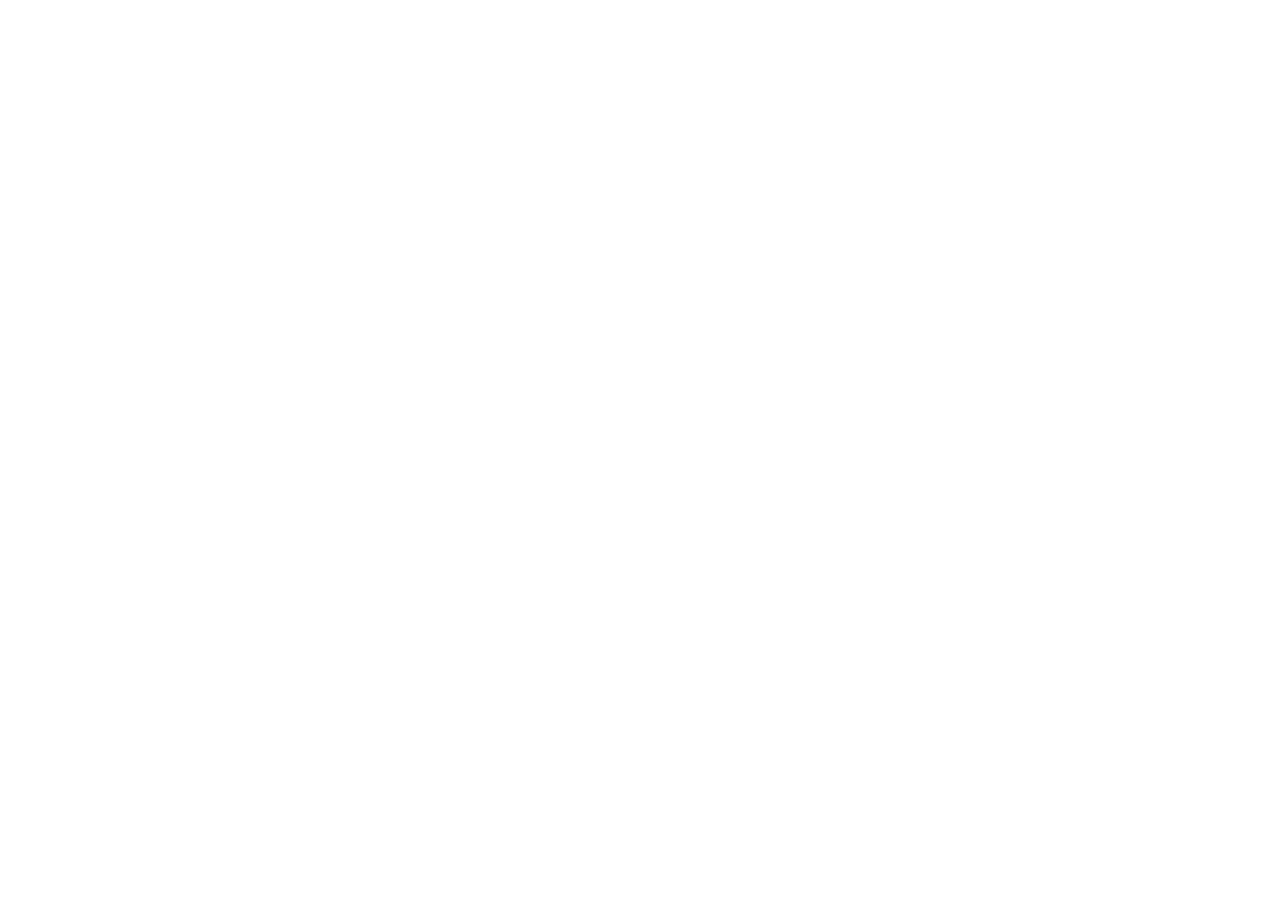
==== index.html @ b864f123 "Update index.html" ====
<!DOCTYPE html>
<html lang="en">
  <head>
    <meta charset="UTF-8" />
    <meta name="viewport" content="width=device-width, initial-scale=1.0" />
    <meta http-equiv="X-UA-Compatible" content="ie=edge" />
    <title>Feliz um ano :)</title>
    <link
      rel="stylesheet"
    />
    <link rel="shortcut icon" type="image/png" href="./img/heart.svg" />
    <link rel="stylesheet" href="style/style.css" />
  </head>

  <body>
    <div class="container">
      <div class="one">
        <h1 class="one">
          Oie
          <span id="name">Karol</span>
        </h1>
        <p class="two" id="greetingText">Te amo!</p>
      </div>
      <div class="three">
        <p>Feliz um ano!!! :D</p>
      </div>
      <div class="four">
        <div class="text-box">
          <p class="hbd-chatbox">
           Feliz um ano!! Yay! Te amo e bla bla bla
          </p>
          <p class="fake-btn">Send</p>
        </div>
      </div>
      <div class="five">
        <p class="idea-1">Era isso que eu ia fazer.</p>
        <p class="idea-2">Mas ai eu pensei melhor.</p>
        <p class="idea-3">
          E decidi que eu tinha que fazer algo <strong>especial</strong>.
        </p>
        <p class="idea-4">Porque,</p>
        <p class="idea-5">
          Você é especial né
          <span>:)</span>
        </p>
        <p class="idea-6">
          <span>E</span>
          <span>N</span>
          <span>T</span>
          <span>Ã</span>
          <span>O</span>
        </p>
      </div>
      <div class="six">
        <img src="img/ft.jpeg" alt="" class = "girl-dp" id="imagePath" />
        <div class="wish">
          <h3 class="wish-hbd">Feliz um ano, vida</h3>
          <h5 id="wishText">kuch kuch</h5>
        </div>
      </div>
      <div class="seven">
        <div class="baloons">
          <img src="img/balloon.svg" alt="" />
          <!-- <img src="img/music-note.svg" alt="" /> -->
          <img src="img/smiling.svg" />
          <img src="img/heart.svg" />
          <!-- <img src="img/happy.svg" alt="" /> -->
          <img src="img/balloon.svg" alt="" />
          <!-- <img src="img/music-note.svg" alt="" /> -->
          <!-- <img src="img/smiling.svg" /> -->
          <img src="img/heart.svg" />
          <img src="img/balloon.svg" alt="" />
          <img src="img/music-note.svg" alt="" />
          <img src="img/heart.svg" />
          <img src="img/balloon.svg" alt="" />
          <!-- <img src="img/music-note.svg" alt="" /> -->
          <!-- <img src="img/smiling.svg" /> -->
          
          <img src="img/heart.svg" />
          <img src="img/balloon.svg" alt="" />
          <img src="img/heart.svg" />
          <img src="img/heart.svg" />
          <img src="img/music-note.svg" alt="" />
          <img src="img/smiling.svg" />
         
          <img src="img/happy.svg" alt="" />
          <img src="img/balloon.svg" alt="" />
          <img src="img/heart.svg" />
          <!-- <img src="img/music-note.svg" alt="" /> -->
          <!-- <img src="img/heart.svg" />
          
          <img src="img/happy.svg" alt="" />
          <img src="img/balloon.svg" alt="" />
          <img src="img/music-note.svg" alt="" /> -->
          <img src="img/smiling.svg" />
          <!-- <img src="img/heart.svg" /> -->
          <!-- <img src="img/happy.svg" alt="" /> -->
        </div>
      </div>
      <div class="eight">
        <svg viewBox="0 0 40 40" xmlnssvg/heart.svg.org/2000/svg">
        <circle cx="20" cy="20" r="20" />
      </svg>
        <svg viewBox="0 0 40 40" xmlns="http://www.w3.org/2000/svg">
          <circle cx="20" cy="20" r="20" />
        </svg>
        <svg viewBox="0 0 40 40" xmlns="http://www.w3.org/2000/svg">
          <circle cx="20" cy="20" r="20" />
        </svg>
        <svg viewBox="0 0 40 40" xmlns="http://www.w3.org/2000/svg">
          <circle cx="20" cy="20" r="20" />
        </svg>
        <svg viewBox="0 0 40 40" xmlns="http://www.w3.org/2000/svg">
          <circle cx="20" cy="20" r="20" />
        </svg>
        <svg viewBox="0 0 40 40" xmlns="http://www.w3.org/2000/svg">
          <circle cx="20" cy="20" r="20" />
        </svg>
        <svg viewBox="0 0 40 40" xmlns="http://www.w3.org/2000/svg">
          <circle cx="20" cy="20" r="20" />
        </svg>
        <svg viewBox="0 0 40 40" xmlns="http://www.w3.org/2000/svg">
          <circle cx="20" cy="20" r="20" />
        </svg>
        <svg viewBox="0 0 40 40" xmlns="http://www.w3.org/2000/svg">
          <circle cx="20" cy="20" r="20" />
        </svg>
      </div>
      <div class="nine">
        <p>Óbvio que o presente tinha que ser esse né.</p>
      <!--  <p id="replay">Or click, if you want to watch it again.</p>-->
         <p>  <a href="letter.html">Clique aqui &#128525 &#128151 </a>. </p>

        <p class="last-smile">:)</p>
      </div>
    </div>
  </body>

  <script src="https://unpkg.com/babel-standalone@6/babel.min.js"></script>
  <script src="https://cdnjs.cloudflare.com/ajax/libs/gsap/1.20.3/TweenMax.min.js"></script>
  <script type="text/babel" src="script/main.js"></script>
</html>
---- style/style.css ----
html {
  box-sizing: border-box;
}

body {
  margin: 0;
  font-family: "Work Sans", sans-serif;
}

.container {
  height: 100vh;
  width: 100vh;
  margin: 0 auto;
  text-align: center;
  visibility: hidden;
  position: relative;
  overflow: hidden;
}

.container div.six {
  top: 10vh;
  z-index: 1;
}

.container div.seven,
.container div.eight {
  width: 100vw;
  height: 100vh;
  position: fixed;
  top: 0;
}

.container > div {
  position: absolute;
  left: 0;
  right: 0;
  top: 20vh;
}

.one {
  font-size: 4.5rem;
}

.one > img {
  vertical-align: middle;
  margin-bottom: 10px;
  max-width: 100%;
  height: auto;
}

.two {
  font-size: 1.2rem;
  font-weight: lighter;
}

.three {
  font-size: 3rem;
}

.four .text-box {
  width: 600px;
  margin: 0 auto;
  border: 3px solid #aaa;
  border-radius: 5px;
  padding: 10px;
  position: relative;
}

.text-box p {
  margin: 0;
  text-align: left;
}

.text-box span {
  visibility: hidden;
}

.text-box .fake-btn {
  position: absolute;
  right: 5px;
  bottom: 5px;
  color: #fff;
  background-color: rgb(21, 161, 237);
  padding: 5px 8px;
  border-radius: 3px;
}

.five p {
  font-size: 2rem;
  position: absolute;
  left: 0;
  right: 0;
}

.idea-3 strong {
  padding: 3px 5px;
  border-radius: 3px;
  display: inline-block;
}

.five .idea-5 {
  font-size: 4rem;
}

.idea-5 span,
.idea-6 span,
.wish-hbd span {
  display: inline-block;
}

.idea-6 span {
  font-size: 15rem;
}

.six {
  position: relative;
}

.six img {
  display: inline-block;
  max-width: 50%;
  <!--45-->;
  height: auto;
}

.six .hat {
  position: absolute;
  <!--80-->;
  width: 90px;

  top: -35px;
  left: 41.5%;
  /* transform: scale(0.1); */
}

.baloons img {
  display: inline-block;
  position: absolute;
  width: 200px;
}

.baloons img:nth-child(even) {
  left: 10%;
}

.baloons img:nth-child(odd) {
  right: 10%;
}

.baloons img:nth-child(3n + 0) {
  left: 30%;
}

.eight svg {
  width: 25px;
  position: absolute;
  top: 0;
  left: 0;
  visibility: hidden;
  z-index: -1;
}

.eight svg:nth-child(1) {
  top: 7vh;
  left: 5vw;
  fill: #bd6ecf;
}

.eight svg:nth-child(2) {
  top: 23vh;
  left: 35vw;
  fill: #7dd175;
}

.eight svg:nth-child(3) {
  top: 33vh;
  left: 23vw;
  fill: #349d8b;
}

.eight svg:nth-child(4) {
  top: 43vh;
  left: 57vw;
  fill: #347a9d;
}

.eight svg:nth-child(5) {
  top: 68vh;
  left: 7vw;
  fill: #c66053;
}

.eight svg:nth-child(6) {
  top: 42vh;
  left: 77vw;
  fill: #bfaa40;
}

.eight svg:nth-child(7) {
  top: 68vh;
  left: 83vw;
  fill: #e3bae8;
}

.eight svg:nth-child(8) {
  top: 86vh;
  left: 37vw;
  fill: #8762cb;
}

.eight svg:nth-child(9) {
  top: 94vh;
  left: 87vw;
  fill: #9a90da;
}

.wish-hbd {
  font-size: 3em;
  margin: 0;
  /* text-transform: uppercase; */
}

.wish h5 {
  font-weight: lighter;
  font-size: 2rem;
  margin: 10px 0 0;
}

.nine p {
  font-size: 2rem;
  font-weight: lighter;
}

#replay {
  z-index: 3;
  cursor: pointer;
}

/* Media Queries */
@media screen and (max-height: 1000px) {
  .six .hat {
    left: 40%;
  }
}

@media screen and (max-height: 800px) {
  .six .hat {
    left: 37%;
  }
}

@media screen and (max-height: 700px) {
  .six .hat {
    left: 32%;
  }
}

@media screen and (max-height: 850px) and (max-width: 450px) {
  .six .hat {
    left: 32%;
  }
}

@media screen and (max-width: 500px) {
  .container {
    width: 90%;
  }

  .four .text-box {
    width: 90%;
  }

  .text-box .fake-btn {
    right: 5px;
    bottom: -38px;
  }

  .idea-5 span {
    display: block;
  }

  .idea-6 span {
    font-size: 10rem;
  }

  .six .hat {
    width: 50px;
    top: -20px;
  }

  .wish-hbd {
    font-size: 2.3em;
  }

  .wish h5 {
    font-size: 1.4rem;
  }

  .nine p {
    font-size: 1.5rem;
    font-weight: lighter;
  }
}
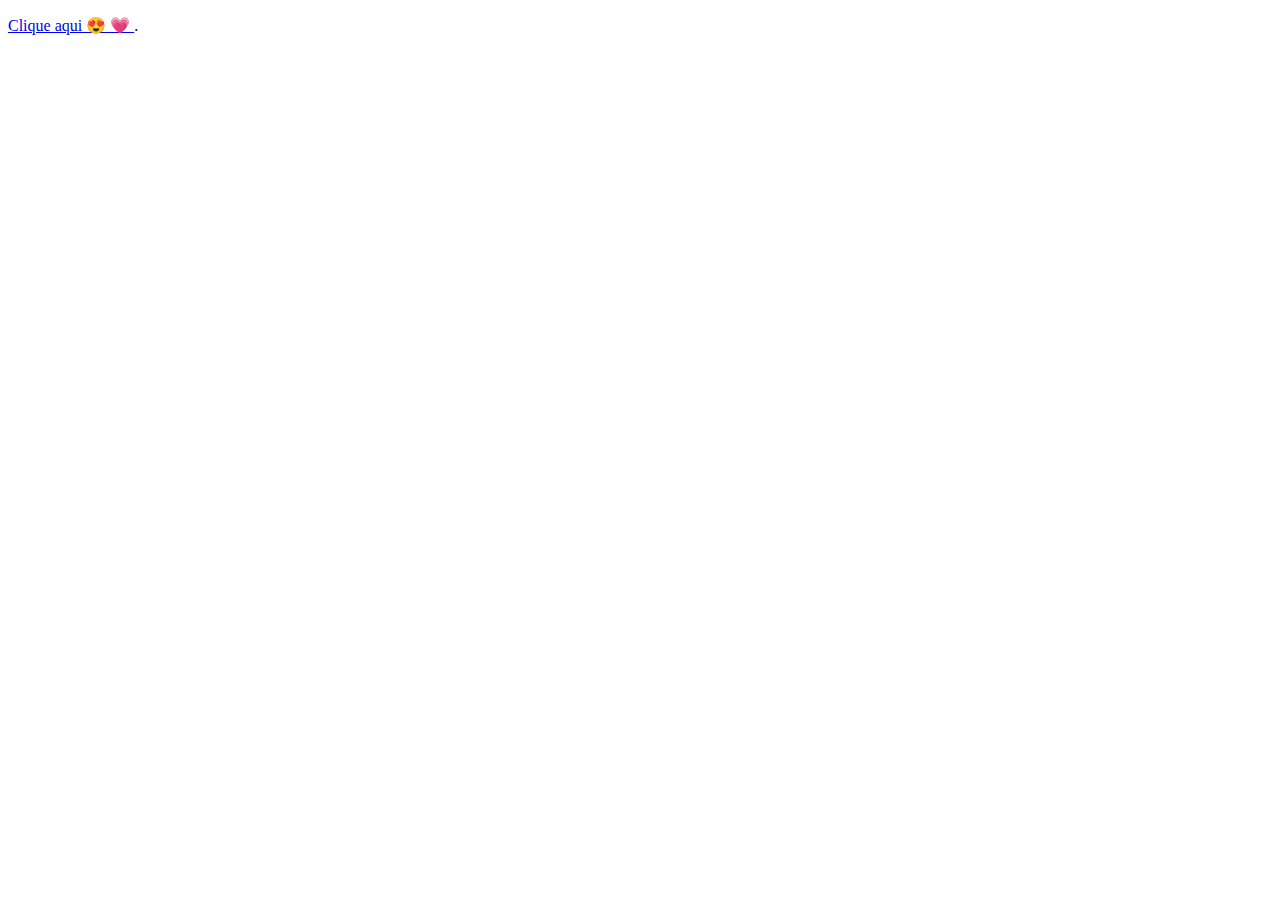
==== commit ea461c7c: "Update index.html" ====
--- a/index.html
+++ b/index.html
@@ -3,140 +3,8 @@
   <head>
     <meta charset="UTF-8" />
     <meta name="viewport" content="width=device-width, initial-scale=1.0" />
-    <meta http-equiv="X-UA-Compatible" content="ie=edge" />
-    <title>Feliz um ano :)</title>
-    <link
-      rel="stylesheet"
-    />
-    <link rel="shortcut icon" type="image/png" href="./img/heart.svg" />
-    <link rel="stylesheet" href="style/style.css" />
-  </head>
+    
+         <p>  <a href="ind.html">Clique aqui &#128525 &#128151 </a>. </p>
 
-  <body>
-    <div class="container">
-      <div class="one">
-        <h1 class="one">
-          Oie
-          <span id="name">Karol</span>
-        </h1>
-        <p class="two" id="greetingText">Te amo!</p>
-      </div>
-      <div class="three">
-        <p>Feliz um ano!!! :D</p>
-      </div>
-      <div class="four">
-        <div class="text-box">
-          <p class="hbd-chatbox">
-           Feliz um ano!! Yay! Te amo e bla bla bla
-          </p>
-          <p class="fake-btn">Send</p>
-        </div>
-      </div>
-      <div class="five">
-        <p class="idea-1">Era isso que eu ia fazer.</p>
-        <p class="idea-2">Mas ai eu pensei melhor.</p>
-        <p class="idea-3">
-          E decidi que eu tinha que fazer algo <strong>especial</strong>.
-        </p>
-        <p class="idea-4">Porque,</p>
-        <p class="idea-5">
-          Você é especial né
-          <span>:)</span>
-        </p>
-        <p class="idea-6">
-          <span>E</span>
-          <span>N</span>
-          <span>T</span>
-          <span>Ã</span>
-          <span>O</span>
-        </p>
-      </div>
-      <div class="six">
-        <img src="img/ft.jpeg" alt="" class = "girl-dp" id="imagePath" />
-        <div class="wish">
-          <h3 class="wish-hbd">Feliz um ano, vida</h3>
-          <h5 id="wishText">kuch kuch</h5>
-        </div>
-      </div>
-      <div class="seven">
-        <div class="baloons">
-          <img src="img/balloon.svg" alt="" />
-          <!-- <img src="img/music-note.svg" alt="" /> -->
-          <img src="img/smiling.svg" />
-          <img src="img/heart.svg" />
-          <!-- <img src="img/happy.svg" alt="" /> -->
-          <img src="img/balloon.svg" alt="" />
-          <!-- <img src="img/music-note.svg" alt="" /> -->
-          <!-- <img src="img/smiling.svg" /> -->
-          <img src="img/heart.svg" />
-          <img src="img/balloon.svg" alt="" />
-          <img src="img/music-note.svg" alt="" />
-          <img src="img/heart.svg" />
-          <img src="img/balloon.svg" alt="" />
-          <!-- <img src="img/music-note.svg" alt="" /> -->
-          <!-- <img src="img/smiling.svg" /> -->
-          
-          <img src="img/heart.svg" />
-          <img src="img/balloon.svg" alt="" />
-          <img src="img/heart.svg" />
-          <img src="img/heart.svg" />
-          <img src="img/music-note.svg" alt="" />
-          <img src="img/smiling.svg" />
-         
-          <img src="img/happy.svg" alt="" />
-          <img src="img/balloon.svg" alt="" />
-          <img src="img/heart.svg" />
-          <!-- <img src="img/music-note.svg" alt="" /> -->
-          <!-- <img src="img/heart.svg" />
-          
-          <img src="img/happy.svg" alt="" />
-          <img src="img/balloon.svg" alt="" />
-          <img src="img/music-note.svg" alt="" /> -->
-          <img src="img/smiling.svg" />
-          <!-- <img src="img/heart.svg" /> -->
-          <!-- <img src="img/happy.svg" alt="" /> -->
-        </div>
-      </div>
-      <div class="eight">
-        <svg viewBox="0 0 40 40" xmlnssvg/heart.svg.org/2000/svg">
-        <circle cx="20" cy="20" r="20" />
-      </svg>
-        <svg viewBox="0 0 40 40" xmlns="http://www.w3.org/2000/svg">
-          <circle cx="20" cy="20" r="20" />
-        </svg>
-        <svg viewBox="0 0 40 40" xmlns="http://www.w3.org/2000/svg">
-          <circle cx="20" cy="20" r="20" />
-        </svg>
-        <svg viewBox="0 0 40 40" xmlns="http://www.w3.org/2000/svg">
-          <circle cx="20" cy="20" r="20" />
-        </svg>
-        <svg viewBox="0 0 40 40" xmlns="http://www.w3.org/2000/svg">
-          <circle cx="20" cy="20" r="20" />
-        </svg>
-        <svg viewBox="0 0 40 40" xmlns="http://www.w3.org/2000/svg">
-          <circle cx="20" cy="20" r="20" />
-        </svg>
-        <svg viewBox="0 0 40 40" xmlns="http://www.w3.org/2000/svg">
-          <circle cx="20" cy="20" r="20" />
-        </svg>
-        <svg viewBox="0 0 40 40" xmlns="http://www.w3.org/2000/svg">
-          <circle cx="20" cy="20" r="20" />
-        </svg>
-        <svg viewBox="0 0 40 40" xmlns="http://www.w3.org/2000/svg">
-          <circle cx="20" cy="20" r="20" />
-        </svg>
-      </div>
-      <div class="nine">
-        <p>Óbvio que o presente tinha que ser esse né.</p>
-      <!--  <p id="replay">Or click, if you want to watch it again.</p>-->
-         <p>  <a href="letter.html">Clique aqui &#128525 &#128151 </a>. </p>
-
-        <p class="last-smile">:)</p>
-      </div>
-    </div>
-  </body>
-
-  <script src="https://unpkg.com/babel-standalone@6/babel.min.js"></script>
-  <script src="https://cdnjs.cloudflare.com/ajax/libs/gsap/1.20.3/TweenMax.min.js"></script>
-  <script type="text/babel" src="script/main.js"></script>
+       
 </html>
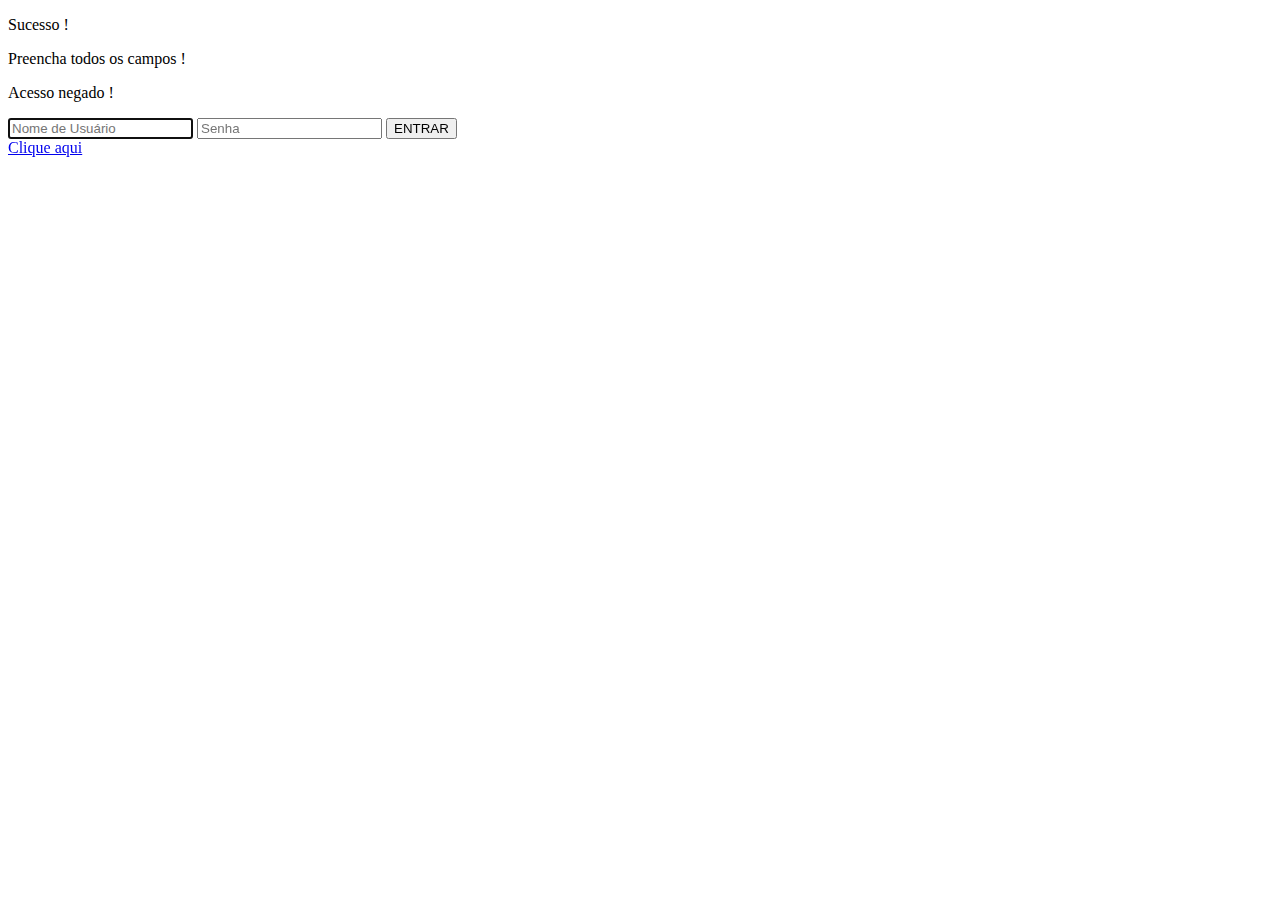
==== commit 1d7f578b: "Update index.html" ====
--- a/index.html
+++ b/index.html
@@ -4,7 +4,50 @@
     <meta charset="UTF-8" />
     <meta name="viewport" content="width=device-width, initial-scale=1.0" />
     
-         <p>  <a href="ind.html">Clique aqui &#128525 &#128151 </a>. </p>
+        <link rel="stylesheet" href="./acesso.css">
+    <title>Login</title>
+</head>
+<body>
+    
+    <div class="container-login">
 
-       
+        <div class="login">
+
+            
+            <form>
+
+                <p id="sucesso">Sucesso !</p>
+
+                <p id="preencha">Preencha todos os campos !</p>
+
+                <p id="negado">Acesso negado !</p>
+
+                <input required type="text" placeholder="Nome de Usuário" autofocus class="usuario">
+
+                <input required type="password" placeholder="Senha" class="senha">
+
+                <input type="submit" value="ENTRAR" onclick="send(); return false">
+
+            </form>
+
+          
+            <a href="ind.html">Clique aqui </a>
+            </p>
+
+
+        </div>
+
+
+    </div>
+
+
+
+
+
+
+
+</body>
+
+<script src="./acesso.js"></script>
+
 </html>
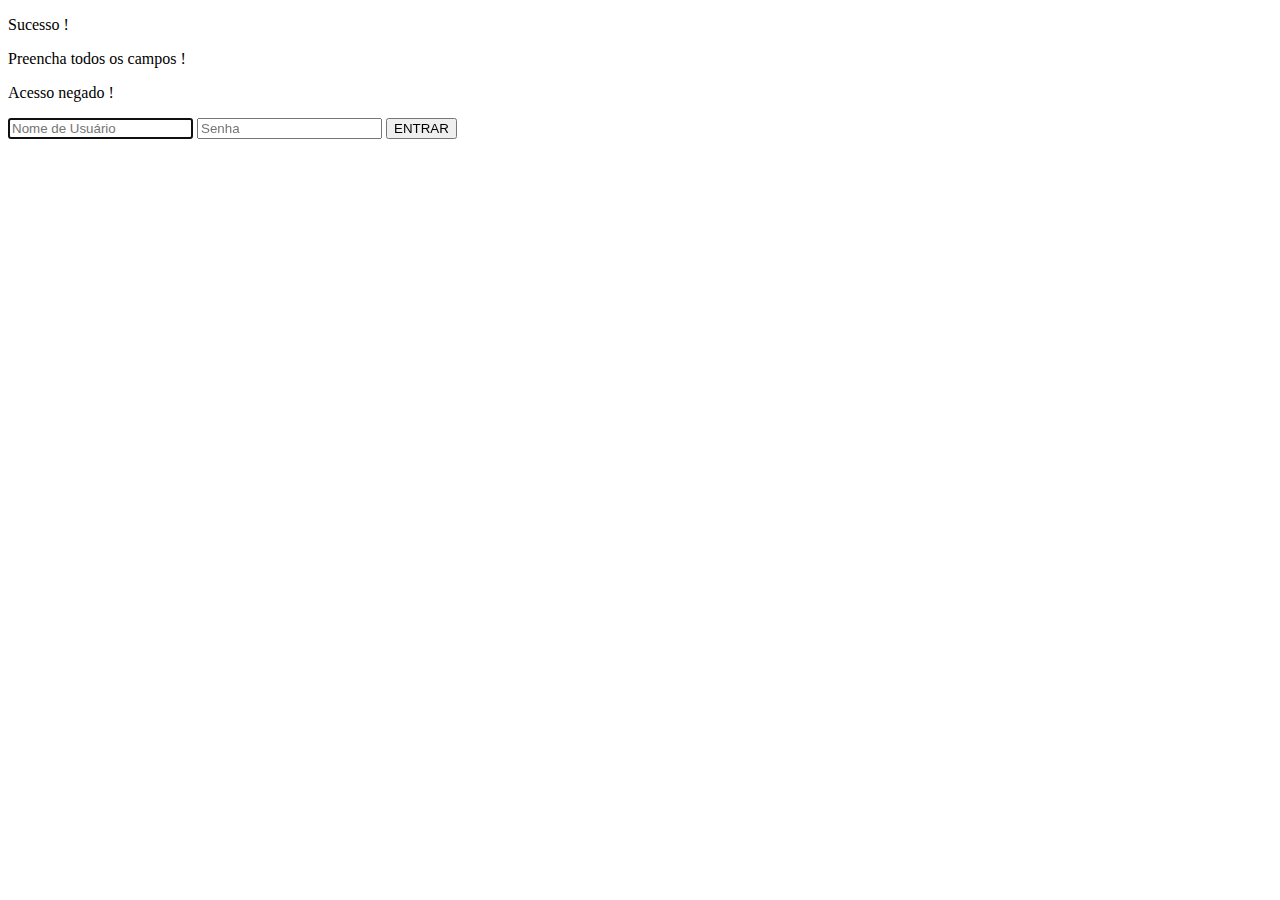
==== commit aec361a3: "Update index.html" ====
--- a/index.html
+++ b/index.html
@@ -4,7 +4,7 @@
     <meta charset="UTF-8" />
     <meta name="viewport" content="width=device-width, initial-scale=1.0" />
     
-        <link rel="stylesheet" href="./acesso.css">
+        <link rel="stylesheet" href="acesso.css">
     <title>Login</title>
 </head>
 <body>
@@ -31,7 +31,7 @@
             </form>
 
           
-            <a href="ind.html">Clique aqui </a>
+           
             </p>
 
 
@@ -48,6 +48,6 @@
 
 </body>
 
-<script src="./acesso.js"></script>
+<script src="acesso.js"></script>
 
 </html>
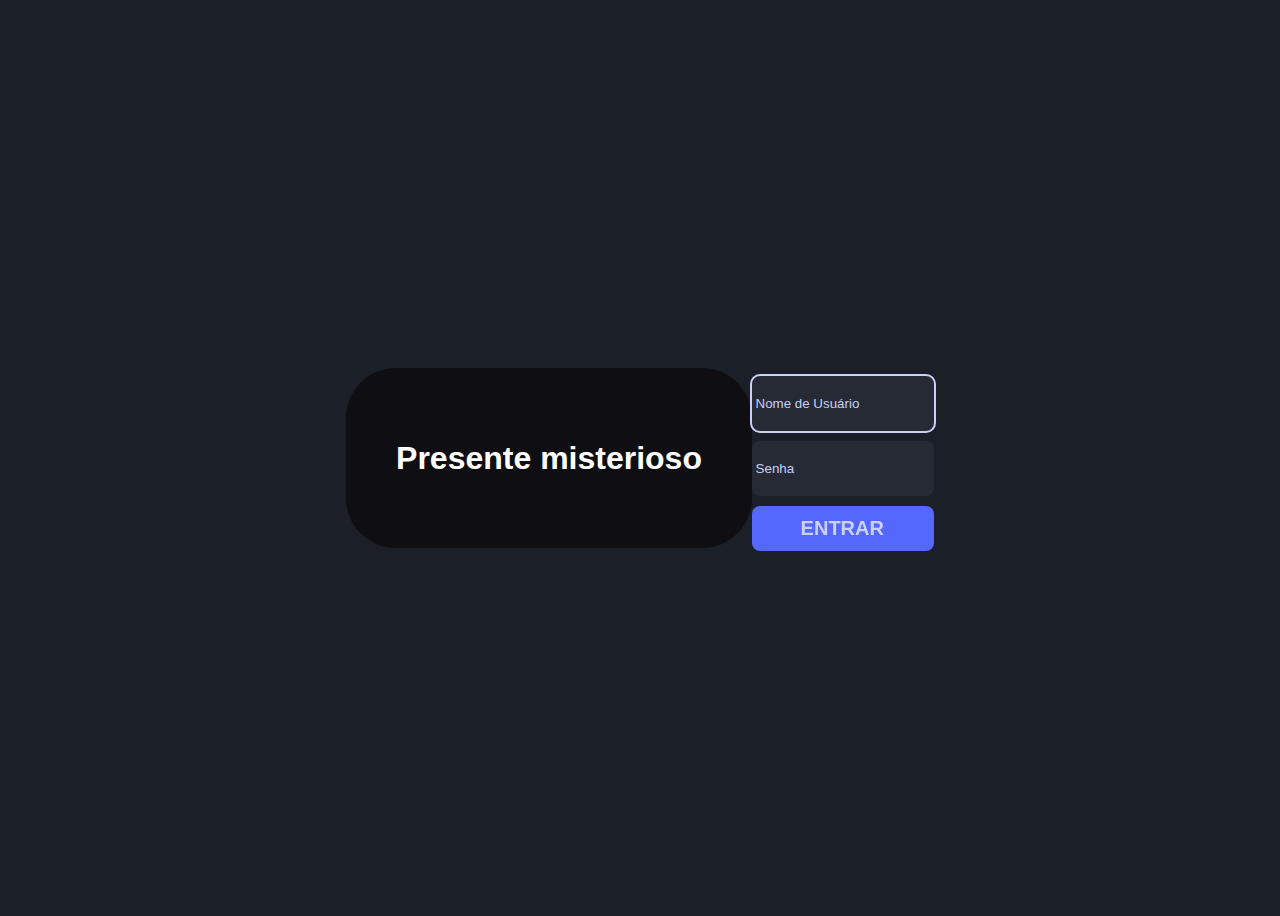
==== commit 069bf5eb: "Update index.html" ====
--- a/index.html
+++ b/index.html
@@ -12,8 +12,8 @@
     <div class="container-login">
 
         <div class="login">
-
-            
+       <h1>Presente misterioso</h1>
+            </div>
             <form>
 
                 <p id="sucesso">Sucesso !</p>
--- a/acesso.css
+++ b/acesso.css
@@ -0,0 +1,81 @@
+body{
+    background-color: #1B1F27;
+    font-family: Arial, Helvetica, sans-serif;
+    color: white;
+    user-select: none;
+    overflow: hidden;
+}
+
+.container-login{
+    display: flex;
+    justify-content: center;
+    align-items: center;
+    height: 100vh;
+}
+
+.login{
+    background-color: #0e0e13;
+    padding: 50px;
+    border-radius: 50px;
+}
+
+#profile{
+    text-align: center;
+}
+
+#profile img{
+    width: 200px;
+}
+
+form{
+    display: flex;
+    flex-direction: column;
+}
+
+#sucesso, #preencha, #negado{
+    display: none;
+    text-align: center;
+}
+
+input{
+    margin-top: 10px;
+    padding: 5px;
+    background-color: #252A34;
+    border: none;
+    height: 45px;
+    border-radius: 8px;
+    color: #CBD0F7;
+    padding-left: 2%;
+}
+
+input:focus{
+    outline: 2px solid #CBD0F7;
+}
+
+input::placeholder{
+    color: #CBD0F7;
+}
+
+form [type="submit"]{
+    display: block;
+    background-color: #5568FE;
+    font-size: 20px;
+    font-weight: bold;
+    cursor: pointer;
+    transition: all .2s ease-in-out;
+}
+
+form [type="submit"]:hover{
+    background-color: #3b4abe;
+}
+
+p{
+    color: #CBD0F7;
+    font-weight: bold;
+}
+
+a{
+    text-decoration: none;
+    font-weight: bold;
+    color: #5568FE;
+}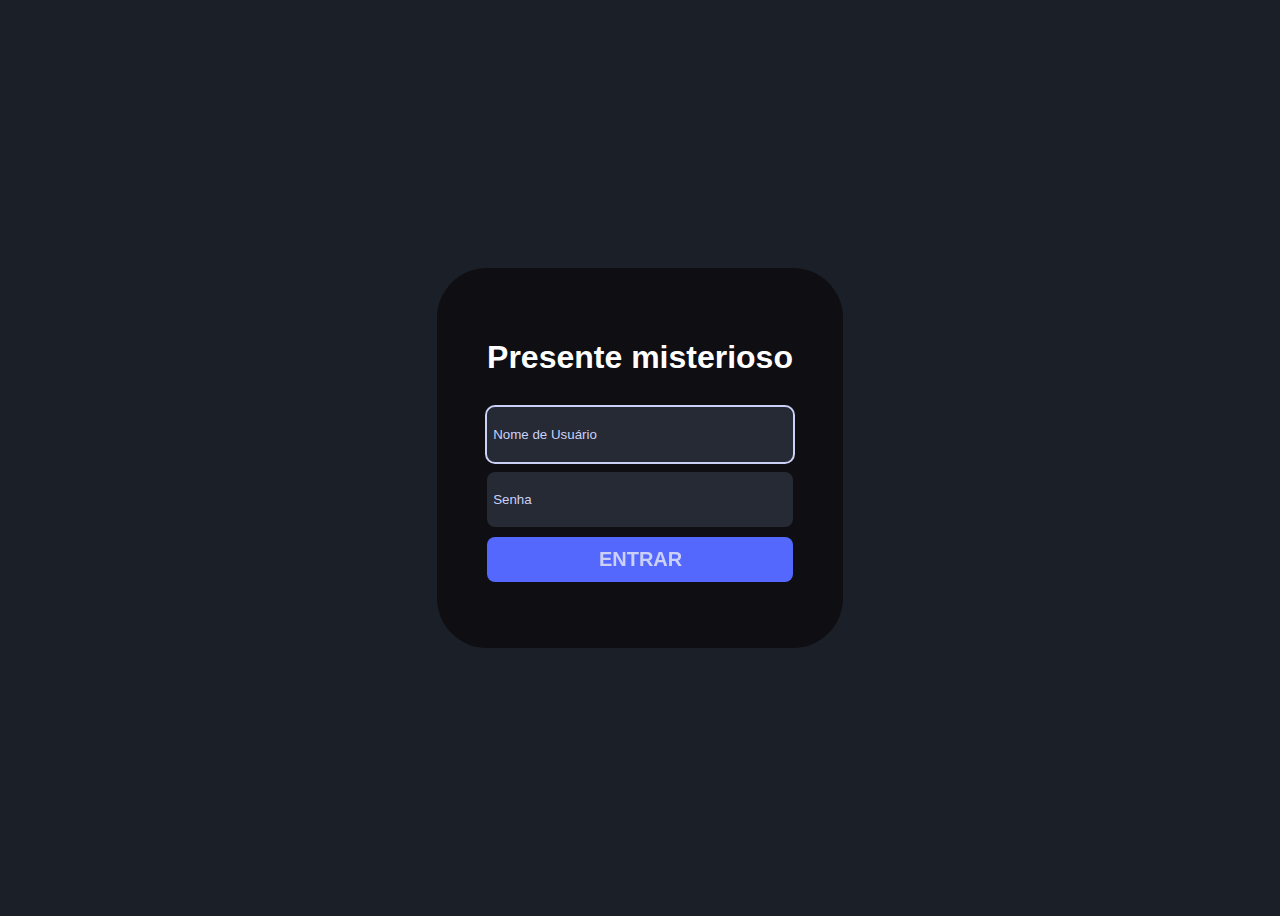
==== commit 856cb31d: "Update index.html" ====
--- a/index.html
+++ b/index.html
@@ -12,6 +12,7 @@
     <div class="container-login">
 
         <div class="login">
+          <div id="profile">
        <h1>Presente misterioso</h1>
             </div>
             <form>
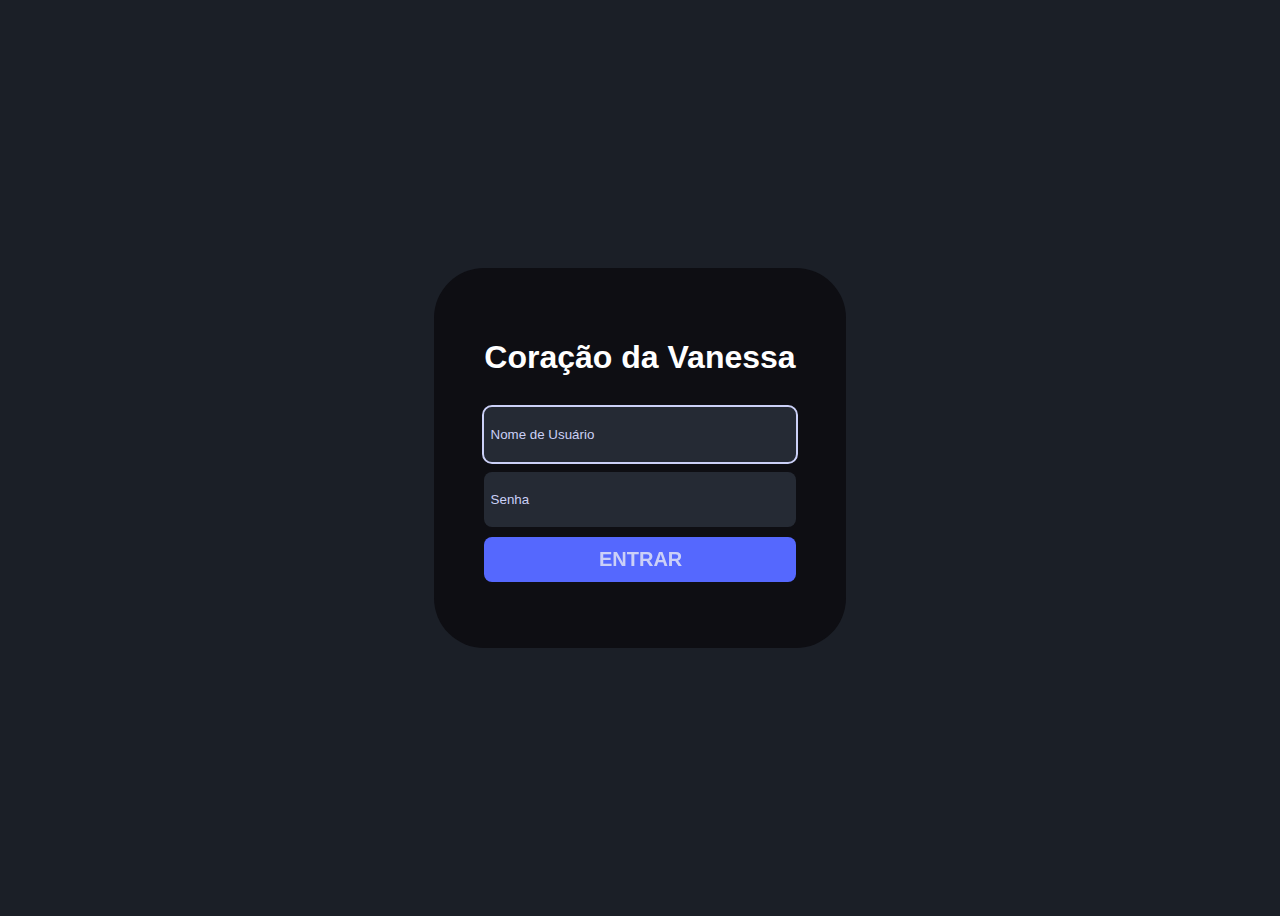
==== commit f31f0e73: "Update index.html" ====
--- a/index.html
+++ b/index.html
@@ -11,10 +11,15 @@
     
     <div class="container-login">
 
-        <div class="login">
-          <div id="profile">
-       <h1>Presente misterioso</h1>
+          <div class="login">
+
+            <div id="profile">
+               
+
+                <h1>Coração da Vanessa</h1>
             </div>
+
+          
             <form>
 
                 <p id="sucesso">Sucesso !</p>
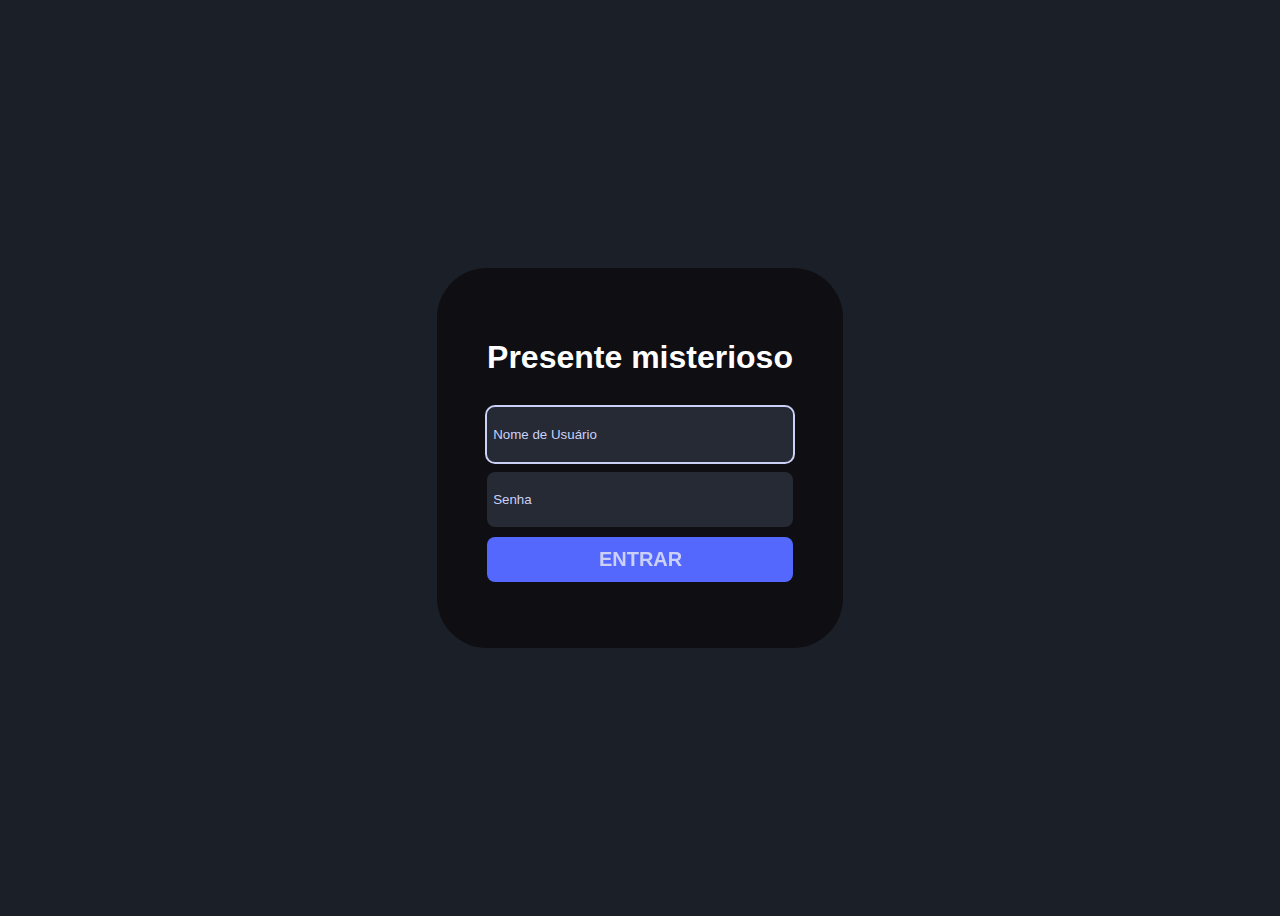
==== commit 4a714dcd: "Update index.html" ====
--- a/index.html
+++ b/index.html
@@ -16,7 +16,7 @@
             <div id="profile">
                
 
-                <h1>Coração da Vanessa</h1>
+                <h1>Presente misterioso</h1>
             </div>
 
           
